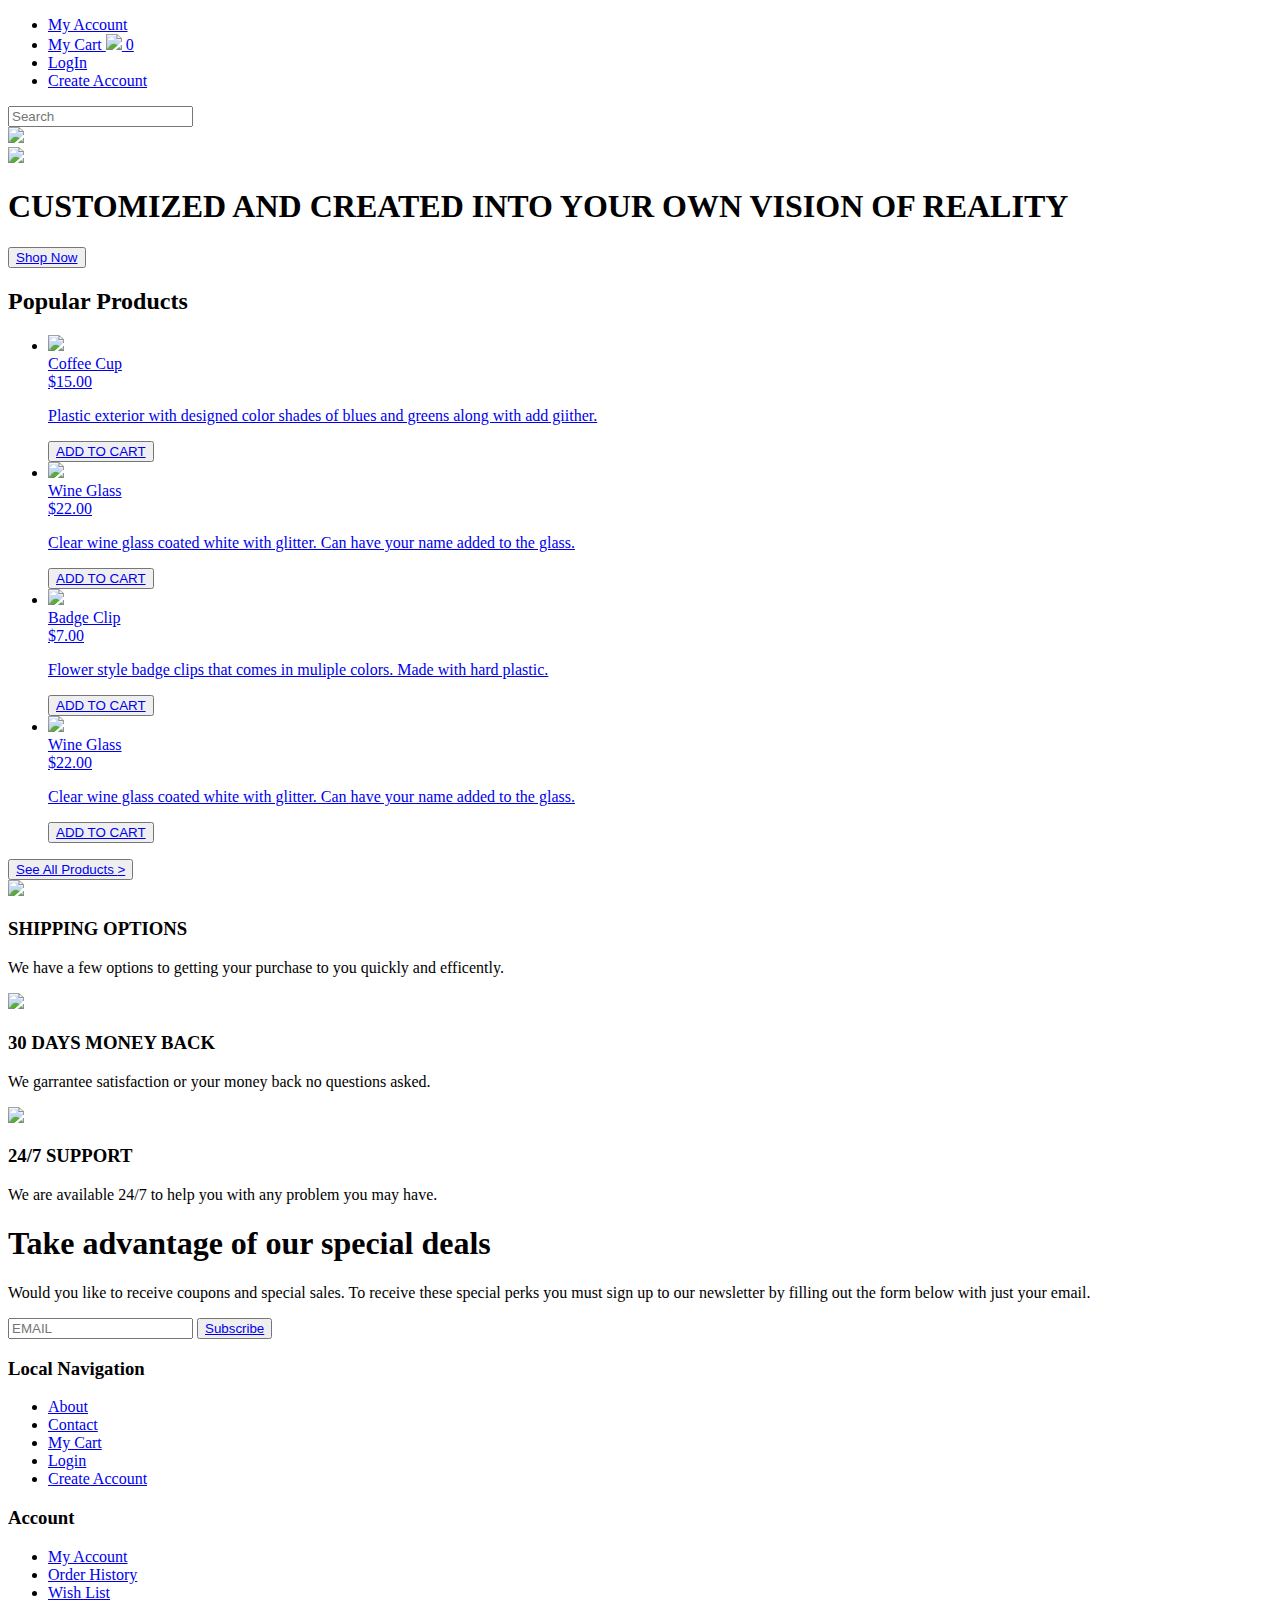
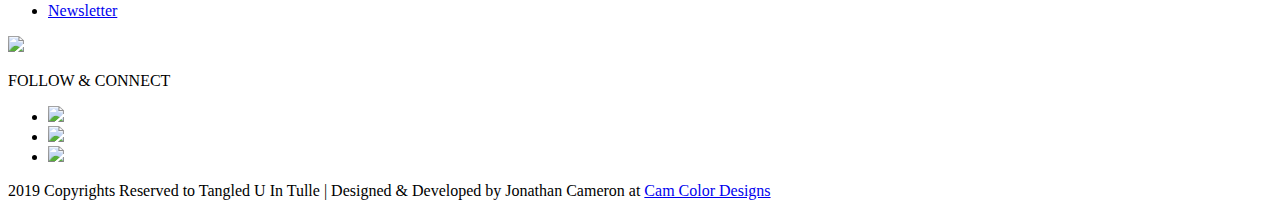
==== index.html @ efc64bab "Tulle code" ====
<!DOCTYPE html>
<html>
    <head>
        <meta charset="utf-8">
        <meta name="viewport" content="width=device-width, initial-scale=1.0">
        <title></title>
        <link rel="stylesheet" href="css/main.css">
    </head>
    
    <body>
        
    <div id="wrapper">
        
        <header id="header">
            <div id="top_nav">
                <nav id="navlist1">
                    <ul>
                        <li><a href="login.php">My Account</a></li>
                        <li><a href="mycart_login.html">My Cart <img src="images/cart_icon.png"> 0 </a></li>
                        <li><a href="login.php">LogIn</a></li>
                        <li><a href="create_account.php">Create Account</a></li>
                    </ul>
                </nav>

                <div id="search_bar">
                    <input type="search" placeholder="Search" /><div id="search_container"><a href="#"><img id="search" src="images/search_icon.png" /></a></div>
                </div>

            </div>
            
            <div class="logo" id="logo"><a href="index.html"><img src="images/logo.png"></a></div>
            
            <div id="header_inner_container">
                
                <h1>CUSTOMIZED AND CREATED INTO YOUR OWN VISION OF REALITY</h1>
                

                <button type="button" id="shop_btn"><a href="shop.html">Shop Now</a></button>
            </div>
        </header>
        
        <section id="featured_products">
            <div id="featured_products_container">
                <h2>Popular Products</h2>
                
                <div id="intro_products">
                    <ul>
                        <li class="prod">
                            <a href="product_001.html">
                                
                                <div class="product_box" id="product_001_img" onmouseover="on()">
                                    <img src="images/product_001.png" />
                                    
                                    <div class="title_price">
                                        <span id="product_title_01" class="product_title">Coffee Cup</span><br/>
                                        <span id="product_price_01" class="product_price">$15.00</span>
                                        <p>Plastic exterior with designed color shades of blues and greens along with add giither.</p>
                                    </div>    
                                </div>
                            </a>
                            
                            <button type="button" class="add_to_cart_btn" id="atc_btn_01"><a href="login.php">ADD TO CART</a></button>
                        </li>
                        <li class="prod">
                            <a href="product_002.html">
                                <div class="product_box" id="product_002">
                                    <img src="images/product_002.jpg" />
                                    
                                    <div class="title_price">
                                        <span id="product_title_02" class="product_title">Wine Glass</span><br/>
                                        <span id="product_price_02" class="product_price">$22.00</span>
                                        <p>Clear wine glass coated white with glitter. Can have your name added to the glass.</p>
                                    </div>
                                </div>
                            </a>
                            
                            <button type="button" class="add_to_cart_btn" id="atc_btn_02"><a href="login.php">ADD TO CART</a></button>
                        </li>
                        <li class="prod">
                            <a href="product_003.html">
                                <div class="product_box" id="product_003">
                                    <img src="images/product_003.jpg" />
                                    
                                    <div class="title_price">
                                        <span id="product_title_03" class="product_title">Badge Clip</span><br/>
                                        <span id="product_price_03" class="product_price">$7.00</span>
                                        <p>Flower style badge clips that comes in muliple colors. Made with hard plastic.</p>
                                    </div>
                                </div>
                            </a>
                            
                            <button type="button" class="add_to_cart_btn" id="atc_btn_03"><a href="login.php">ADD TO CART</a></button>
                        </li>
                        <li class="prod">
                            <a href="product_004.html">
                                
                                <div class="product_box" id="product_004">
                                    <img src="images/product_004.jpg" />
                                    
                                    <div class="title_price">
                                        <span id="product_title_04" class="product_title">Wine Glass</span><br/>
                                        <span id="product_price_04" class="product_price">$22.00</span>
                                        <p>Clear wine glass coated white with glitter. Can have your name added to the glass.</p>
                                    </div>
                                </div>
                            </a>
                            
                            <button type="button" class="add_to_cart_btn" id="atc_btn_04"><a href="login.php">ADD TO CART</a></button>
                        </li>
                    </ul>
                </div>
                
                <div id="shop_btn_container">
                <button type="button" id="shop_btn_02"><a href="shop.html">See All Products <span id="next">></span></a></button>
                </div>
                
            </div>
        </section>
        
        <section id="del_mon_sup">
            <div id="del_mon_sup_container">
                <div class="del_mon_sup_box" id="del">
                    <div class=icon_model id="truck"><img src="images/truck_icon.png" /></div>
                    <h3>SHIPPING OPTIONS</h3>
                    <p>We have a few options to getting your purchase to you quickly and efficently.</p>
                </div>
                <div class="del_mon_sup_box" id="mon">
                    <div class=icon_model id="thumb"><img src="images/thumb_icon.png" /></div>
                    <h3>30 DAYS MONEY BACK</h3>
                    <p>We garrantee satisfaction or your money back no questions asked.</p>
                </div>
                <div class="del_mon_sup_box" id="sup">
                    <div class=icon_model id="phone"><img src="images/phone_icon.png" /></div>
                    <h3>24/7 SUPPORT</h3>
                    <p>We are available 24/7 to help you with any problem you may have.</p>
                </div>
            </div>
        </section>
        
        <section id="join">
            <div id="join_container">
                <h1>Take advantage of our special deals</h1>
                <p>Would you like to receive coupons and special sales. To receive these special perks you must sign up to our newsletter by filling out the form below with just your email.</p>
                
                
                    <input type="text" placeholder="EMAIL" />
                    <button type="button" value="Subscribe"><a href="sub.html">Subscribe</a></button>
                
            </div>
        </section>
        
        <footer id="footer">
            <div id="footer_container">
                <div class="footer_info" id="loc">
                    <h3>Local Navigation</h3>
                    <ul>
                        <li><a href="about.html">About</a></li>
                        <li><a href="contact.html">Contact</a></li>
                        <li><a href="mycart_login.html">My Cart</a></li>
                        <li><a href="login.php">Login</a></li>
                        <li><a href="create_account.php">Create Account</a></li>
                    </ul>
                </div>
                <div class="footer_info" id="acc">
                    <h3>Account</h3>
                    <ul>
                        <li><a href="login.php">My Account</a></li>
                        <li><a href="login.php">Order History</a></li>
                        <li><a href="login.php">Wish List</a></li>
                        <li><a href="newsletter.html">Newsletter</a></li>
                    </ul>
                </div>
                <div class="footer_info" id="soc">
                    <div class="logo" id="footer_logo"><a href="index.html"><img src="images/logo.png"></a></div>
                    
                    <p>FOLLOW &amp; CONNECT</p>
                    
                    <ul>
                        <li><a href="http://www.facebook.com" target="_blank"><img src="images/facebook_icon.png"></a></li>
                        <li><a href="http://www.twitter.com" target="_blank"><img src="images/twitter_icon.png"></a></li>
                        <li><a href="http://www.linkedin.com" target="_blank"><img src="images/linkedin_icon.png"></a></li>
                    </ul>
                </div>  
            </div>
            <div id="bottom_footer">
                <div id="bottom_footer_container">
                    <div id="copyright">2019 Copyrights Reserved to Tangled U In Tulle | Designed &amp; Developed by Jonathan Cameron at <a href="http://www.camcolordesigns.com" target="_blank">Cam Color Designs</a></div>
                </div>    
            </div>
        </footer>
    </div>         
        
    </body>
</html
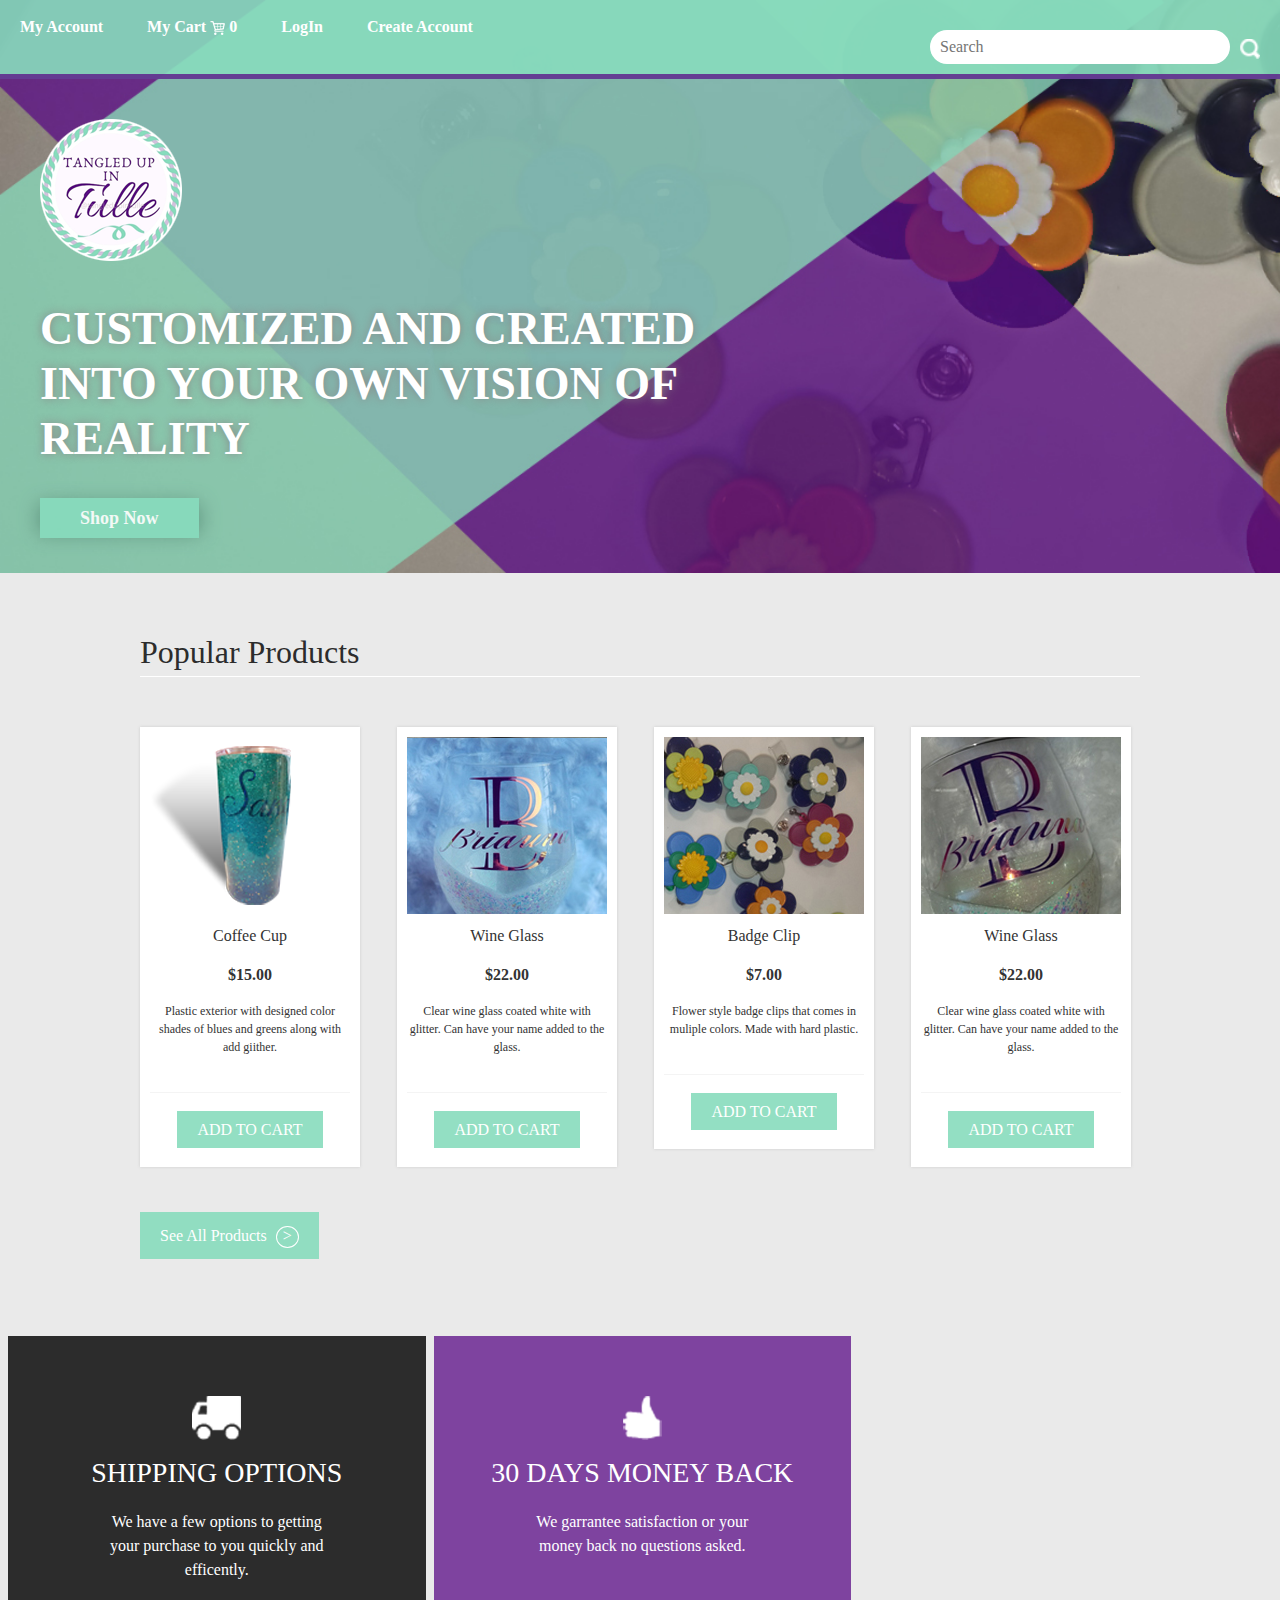
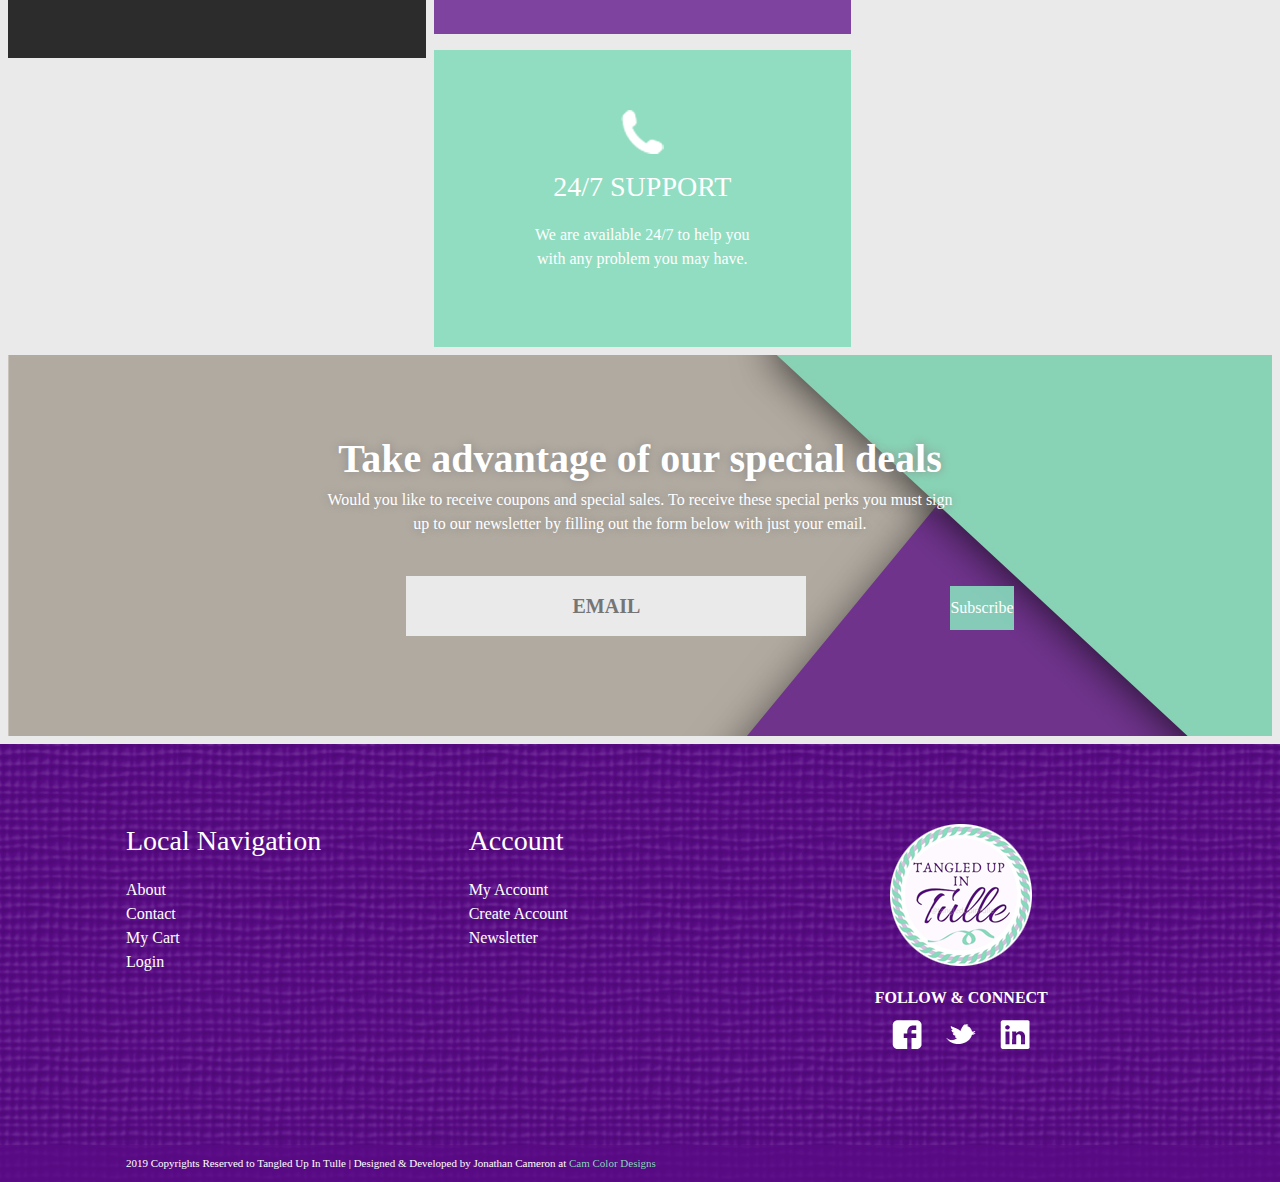
==== commit b789df11: "Add files via upload" ====
--- a/index.html
+++ b/index.html
@@ -4,6 +4,10 @@
         <meta charset="utf-8">
         <meta name="viewport" content="width=device-width, initial-scale=1.0">
         <title></title>
+        <link rel="stylesheet" href="https://maxcdn.bootstrapcdn.com/bootstrap/4.4.1/css/bootstrap.min.css">
+        <script src="https://ajax.googleapis.com/ajax/libs/jquery/3.4.1/jquery.min.js"></script>
+        <script src="https://cdnjs.cloudflare.com/ajax/libs/popper.js/1.16.0/umd/popper.min.js"></script>
+        <script src="https://maxcdn.bootstrapcdn.com/bootstrap/4.4.1/js/bootstrap.min.js"></script>
         <link rel="stylesheet" href="css/main.css">
     </head>
     
@@ -142,9 +146,10 @@
                 <h1>Take advantage of our special deals</h1>
                 <p>Would you like to receive coupons and special sales. To receive these special perks you must sign up to our newsletter by filling out the form below with just your email.</p>
                 
-                
-                    <input type="text" placeholder="EMAIL" />
-                    <button type="button" value="Subscribe"><a href="sub.html">Subscribe</a></button>
+                <form action="sub.html" method="get">
+                    <input type="email" placeholder="EMAIL" required />
+                    <button type="submit" value="Subscribe">Subscribe</button>
+                </form>
                 
             </div>
         </section>
@@ -158,15 +163,14 @@
                         <li><a href="contact.html">Contact</a></li>
                         <li><a href="mycart_login.html">My Cart</a></li>
                         <li><a href="login.php">Login</a></li>
-                        <li><a href="create_account.php">Create Account</a></li>
+                        
                     </ul>
                 </div>
                 <div class="footer_info" id="acc">
                     <h3>Account</h3>
                     <ul>
                         <li><a href="login.php">My Account</a></li>
-                        <li><a href="login.php">Order History</a></li>
-                        <li><a href="login.php">Wish List</a></li>
+                        <li><a href="create_account.php">Create Account</a></li>
                         <li><a href="newsletter.html">Newsletter</a></li>
                     </ul>
                 </div>
@@ -184,7 +188,7 @@
             </div>
             <div id="bottom_footer">
                 <div id="bottom_footer_container">
-                    <div id="copyright">2019 Copyrights Reserved to Tangled U In Tulle | Designed &amp; Developed by Jonathan Cameron at <a href="http://www.camcolordesigns.com" target="_blank">Cam Color Designs</a></div>
+                    <div id="copyright">2019 Copyrights Reserved to Tangled Up In Tulle | Designed &amp; Developed by Jonathan Cameron at <a href="http://www.camcolordesigns.com" target="_blank">Cam Color Designs</a></div>
                 </div>    
             </div>
         </footer>
--- a/css/main.css
+++ b/css/main.css
@@ -0,0 +1,1194 @@
+* {
+    margin: 0;
+    padding: 0;
+    font-family: Ebrima;
+}
+
+body {
+    background-color: #eaeaea;
+}
+
+li {
+    list-style: none;
+    text-decoration: none;
+}
+
+#wrapper {
+    width:100%;
+}
+
+/********** HEADER **********/
+
+#header:after {
+    content:"";
+    display: block;
+    clear: both;
+}
+
+#header {
+    background-color:#2c2c2c;
+    padding-bottom: 1px;
+    background-image: url(../images/header_bg.jpg);
+    background-repeat: no-repeat;
+    background-size: cover;
+}
+
+#top_nav {
+    width:100%;
+    background-color:rgba(135, 220, 189, .90);
+    padding-top: 15px;
+    border-bottom: 5px solid rgba(89,11,133,.75);
+    font-family: CATIA Symbols;
+    font-weight: bold;
+}
+
+#top_nav:after {
+    display: block;
+    content:"";
+    clear:both;
+}
+
+#navlist1 ul li {
+    display: inline;
+}
+
+#navlist1 li a:link {
+    color:#fff;
+    text-decoration: none;
+    list-style: none;
+    padding:15px 20px;
+}
+
+#navlist1 li a:visited {
+    color:#fff;
+}
+
+#navlist1 li a:hover {
+    color:#fff;
+    background-color:rgba(0,0,0,.90);
+}
+
+#search_bar {
+    float:right;
+    margin-right:20px;
+    margin-top: -25px;
+    margin-bottom:10px;
+}
+
+#search_bar input {
+    width:300px;
+    padding:5px 10px;
+    border:none;
+    border-radius: 20px;
+    margin-right: 30px;
+}
+
+#logo {
+    margin:40px;  
+}
+
+#search {
+    margin-left: 5px;
+    width:20px;
+    float:right;
+    margin-top:-25px;
+    cursor: pointer;
+}
+
+#header_inner_container {
+    max-width: 800px;
+    margin:0px 0px 40px; 
+}
+
+#header_inner_container h1 {
+    color:#fff;
+    margin-left: 40px;
+    font-size:46px;
+    font-weight: bold;
+    font-family: Segoe UI;
+    text-shadow: 0px 0px 10px #888;
+}
+
+.page_logo {
+    float:left;
+}
+
+.title {
+    margin-top:80px;
+}
+
+#shop_btn {
+    border:none;
+    text-align: center;
+    font-family: CATIA Symbols;
+    font-weight: bold;
+    margin: 30px 40px 0px;
+    box-shadow: 0px 0px 20px #528572;
+    font-size: 18px;
+    background-color:rgba(135, 220, 189, .90);
+    opacity: .9;
+}
+
+#shop_btn a:link {
+    background-color:rgba(135, 220, 189, 1);
+    color:#fff;
+    text-decoration: none;
+    padding:10px 40px;
+    
+}
+
+#shop_btn a:visited {
+    color:#fff;
+    text-decoration: none;
+}
+
+#shop_btn a:hover {
+    background-color:rgba(0,0,0,.90);
+    transition: .5s ease;
+    opacity: .9;
+}
+
+/********** END HEADER **********/
+
+/********** PRODUCT SECTION **********/
+
+#featured_products {
+}
+
+
+#featured_products:after {
+    content: "";
+    display: block;
+    clear: both;
+}
+
+#featured_products_container {
+    max-width: 1000px;
+    margin:auto;
+    padding:60px 0px 80px;
+}
+
+#featured_products_container h2 {
+    font-family: Ebrima;
+    color:#2c2c2c;
+    border-bottom:1px solid rgba(255,255,255,1);
+    margin-bottom: 50px;
+    padding:0px 0px 5px;
+}
+
+#intro_produts {
+    width:100%;
+    
+}
+
+#intro_products ul li {
+    display: inline;
+    float:left;
+    margin-right: 37px;
+    margin-bottom: 37px; 
+}
+
+#intro_products ul li:first-child {
+    margin-left: 0px;
+}
+
+#intro_products ul li:last-child {
+    margin-right:0;
+}
+
+
+#intro_products a {
+    text-decoration: none;
+}
+.product_box:hover {
+    opacity: .4;
+    transition: .3s ease;
+}
+
+.product_box {
+    width:200px;
+    
+}
+
+.product_box img {
+    width:200px;
+    margin:0;
+    padding:0;
+}
+
+.prod {
+    padding:10px 10px 25px;
+    background-color:#fff;
+    box-shadow: 0px 0px 3px #ccc;
+}
+
+.title_price {
+    width:100%;
+    text-align: center;
+    padding:20px 0px;
+    margin-top: -10px;
+    border-bottom:1px solid #f4f4f4;
+    margin-bottom: 5px;
+}
+
+.title_price p {
+    font-size: 12px;
+    color:#333;
+    padding:15px 0 0;
+}
+
+.product_title, .product_price {
+    color:#333;
+    font-family: Ebrima;
+}
+
+.product_price {
+    font-weight: bold;
+    display: block;
+    margin-top:15px;
+}
+
+.add_to_cart_btn {
+    text-align: center;
+    border:none;
+    margin-top:20px;
+    width:180px;
+    width:100%;
+    background:none;
+    
+}
+
+.buy_btn {
+    text-align: center;
+    border:none;
+    margin-top:30px;
+    width:180px;
+    width:100%;
+    background:none;
+}
+
+.add_to_cart_btn a:link, .buy_btn a:link {
+    background-color:rgba(135, 220, 189, .90);
+    color:#fff;
+    text-decoration: none;
+    padding:10px 20px;
+}
+
+.add_to_cart_btn a:visited, .buy_btn a:visited {
+    color:#fff;
+    text-decoration: none;
+}
+
+.add_to_cart_btn a:hover, .buy_btn a:hover {
+    background-color:rgba(0,0,0,.90);
+    transition: .3s ease;
+    opacity: .9;
+}
+
+
+
+#shop_btn_02 {
+    margin-top: 20px;
+    border: none;
+    background:none;
+}
+
+#shop_btn_02 a:link {
+    background-color:rgba(135, 220, 189, .90);
+    color:#fff;
+    text-decoration: none;
+    padding:15px 20px;
+}
+
+#shop_btn_02 a:visited {
+    color:#fff;
+    text-decoration: none;
+}
+
+#shop_btn_02 a:hover {
+    -webkit-transition: .5s ease;
+    transition: .5s ease;
+    opacity: .9;
+    background-color:rgba(0,0,0,.90);
+}
+
+#next {
+    margin:0;
+    padding:0;
+    font-size: 16px;
+    border-radius: 100%;
+    border:1px solid #fff;
+    padding:0px 6px 3px;
+    text-align:center;
+    margin-left: 5px;
+}
+
+#shop_btn_container {
+    display: block;
+    clear:both;
+}
+
+/********** END PRODUCT SECTION **********/
+
+/********** DELIVERY, MONEY BACK & 24/7 SUPPORT SECTION **********/
+
+#del_mon_sup {
+    clear: both;
+}
+
+
+#del_mon_sup_container {
+    width:100%;
+}
+
+.del_mon_sup_box {
+    float:left;
+    text-align: center;
+    width:32.62%;
+    padding:60px 0px;
+    color:#fff;
+    margin:8px 8px 8px 0px;
+}
+ 
+.del_mon_sup_box:nth-child(1) {
+    margin-left:8px;
+}
+
+
+#del {
+    background-color:#2c2c2c;
+}
+
+#mon {
+    background-color: rgba(89,11,133,.75);
+}
+
+#sup {
+    background-color:rgba(135, 220, 189, .90);
+}
+
+.icon_model {
+    width:50px;
+    height:50px;
+    margin:0 auto 10px;
+}
+
+.del_mon_sup_box h3 {
+    margin-bottom: 20px;
+}
+
+.del_mon_sup_box p {
+    padding:0px 90px;;
+}
+
+/********** END DELIVERY MONEY BACK & 24/7 SUPPORT SECTION **********/
+
+/********** NEWSLETTER SECTION **********/
+
+#join {
+    padding:80px 0px 100px;
+    clear:both;
+    background-image:url(../images/newsletter_bg.jpg);
+    margin:0px 8px 8px;
+}
+
+#join_container {
+    max-width: 760px;
+    text-align: center;
+    color:#fff;
+    margin:auto;
+    text-shadow: 0px 0px 10px #888;
+}
+
+#join_container h1 {
+    margin-bottom: 5px;
+    font-size: 40px;
+    font-weight: bold;
+}
+
+#join_container p {
+    margin-bottom: 40px;
+    padding:0px 60px;
+}
+
+#join_container input {
+    width:400px;
+    background-color:#eaeaea;
+    padding:15px;
+    text-align: center;
+    margin:0 140px;
+    border: none;;
+    font-weight: bold;
+    color:rgba(135, 220, 189, .90);
+    font-size: 20px;
+}
+
+#join_container button {
+    padding:10px 0px;
+    background-color:rgba(135, 220, 189, .90);
+    color:#fff;
+    border:none;
+    margin-top: 10px;
+}
+
+
+
+#join_container button a:link {
+    background-color:rgba(135, 220, 189, .90);
+    color:#fff;
+    text-decoration: none;
+    padding:10px 40px;
+    
+}
+
+#join_container button a:visited {
+    color:#fff;
+    text-decoration: none;
+}
+
+#join_container button a:hover {
+    transition: 1s ease;
+    opacity: .9;
+    background-color:rgba(0,0,0,.90);
+}
+
+/********** END NEWSLETTER SECTION **********/
+
+/********** FOOTER **********/
+
+#footer {
+    background-image:url(../images/footer_bg.jpg);
+    padding:80px 0px 0px;
+    clear: both;
+}
+
+#footer:after {
+    content: "";
+    display: block;
+    clear:both;
+}
+
+#footer_container {
+    max-width:1028px;
+    margin:0 auto 80px;
+    color:#fff;
+    padding-bottom: 180px;
+}
+
+.footer_info {
+    float:left;
+    width:33.33%;  
+}
+
+.footer_container ul li {
+    list-style: none;
+}
+
+.footer_info a:link {
+    color:#fff;
+    text-decoration: none;
+}
+
+.footer_info a:visited {
+    color:#fff;
+    text-decoration: none;
+}
+
+.footer_info a:hover {
+    color:rgba(135, 220, 189, .90);
+}
+
+.footer_info h3 { 
+    margin-bottom: 20px;
+}
+
+#bottom_footer {
+    clear:both;
+    margin-top:80px;
+    background-color:rgba(89,11,133,.75);
+    padding:10px 0px;
+}
+
+#bottom_footer_container {
+    max-width: 1028px;
+    margin:auto;
+}
+
+#copyright {
+    font-size: 11px;
+    color:#fff;
+}
+
+#copyright a:link {
+    text-decoration: none;
+    color:rgba(135, 220, 189, .98);
+}
+
+#copyright a:visited {
+    text-decoration: none;
+    color:rgba(135, 220, 189, .98);
+}
+
+#copyright a:hover {
+    text-decoration: none;
+    color:#000;
+}
+
+#footer_logo {
+    margin: 0 auto 20px;
+}
+
+#soc {
+    text-align: center;
+    max-width: 300px;
+    margin:auto;
+    padding-bottom: 80px;
+}
+
+#soc p {
+    margin-bottom: 10px;
+    font-weight: bold;
+}
+
+#soc ul li {
+    display: inline;
+    margin:5px;
+    padding:5px;
+    font-weight: bold;
+}
+
+#soc ul li a:hover {
+    opacity: .4;
+}
+/********** END FOOTER **********/
+
+/********** CONTACT SECTION **********/
+
+#contact{
+    padding:80px 0px 100px;
+}
+
+#contact_container{
+    max-width: 1028px;
+    margin:auto;
+    text-align: center;
+}
+
+#contact p {
+    max-width: 600px;
+    margin:10px auto 0px;
+}
+
+#contact form {
+    max-width: 640px;
+    margin: 40px auto 0;
+    padding:40px 30px 80px 30px;
+    border: none;
+    box-shadow: 0px 0px 6px #ddd;
+    background-color:#fff;
+}
+
+#contact input {
+    padding:15px;
+    float:left;
+    margin:auto;
+    margin-bottom: 20px;
+    width:270px;
+    margin-right: 10px;
+    margin-left: 10px;
+    background-color:#eaeaea;
+    color:#2c2c2c;
+    border: none;
+}
+
+#contact #form_input {
+    width: 658px;
+    margin: auto;
+    
+}
+
+#contact textarea {
+    width: 590px;
+    height:200px;
+    padding:15px;
+    margin-bottom: 15px;
+    border: none;
+    background-color:rgba(0,0,0,.03);
+    background-color:#eaeaea;
+}
+
+#contact button {
+    padding:10px 15px;
+    float: left;
+    margin-left:10px;
+    border:none;
+    background-color:rgba(135, 220, 189, .98);
+    color:#fff;
+}
+
+#contact button:hover {
+    transition: 1s ease;
+    opacity: .9;
+    background-color:rgba(0,0,0,.90);
+}
+
+/********** END CONTACT SECTION **********/
+
+/********** ABOUT SECTION **********/
+
+#about {
+    padding:80px 0px 100px;
+}
+
+#about_container {
+    max-width: 1028px;
+    margin:auto;
+    text-align: center
+}
+
+#about h1 {
+    border-bottom: 1px solid #eee; 
+    padding-bottom: 15px; 
+    margin:auto; 
+    margin-bottom: 20px; 
+    width:300px;
+}
+
+#about p {
+    padding:40px; 
+    max-width: 700px; 
+    margin:20px auto; 
+    text-align: left; 
+    background-color: #fcfcfc;
+    box-shadow: 0px 0px 6px #ddd;
+}
+
+#owner {
+    padding:40px; 
+    max-width: 700px; 
+    margin: 30px auto 0; 
+    text-align: left; 
+    background-color: #fcfcfc;
+    box-shadow: 0px 0px 6px #ddd;
+}
+
+#about img {
+    float: left; 
+    width:100px;
+}
+
+#owner p {
+    margin-left: 130px;
+    padding:0;
+    box-shadow: 0px 0px 0px #fff;
+}
+
+/********** END ABOUT SECTION **********/
+
+/********** PRODUCT_001, PRODUCT_002 SECTION **********/
+
+#product_section {
+    background-color:#eaeaea;
+    padding-bottom: 60px;
+}
+
+#product_section:after {
+    content: "";
+    display: block;
+    clear: both;
+}
+
+#product_section_container {
+    max-width: 1028px;
+    margin:auto;
+    padding-bottom: 40px;
+}
+
+#product_section_container:after {
+    content: "";
+    display: block;
+    clear: both;
+}
+
+#product_view {
+    float:left;
+    margin-top: -140px; 
+}
+
+#product_view h2 {
+    color:#fff;
+    margin-bottom: 10px;
+}
+
+#product_img {
+    width:400px;
+    padding:40px;
+    background-color:#fff;
+    box-shadow: 0px 0px 6px #ddd;
+}
+
+#product_img #product_large_001 {
+    width:100%;
+}
+
+#mini_product {
+    width:400px;
+    margin-top: 10px;
+}
+
+.box_pos {
+    float:left;
+    padding:10px;
+    margin-right: 10px;
+    box-shadow: 0px 0px 6px #ddd;
+    background-color:#fff;
+}
+
+.box_pos img {
+    width:80px;
+    
+}
+
+#product_info {
+    width:500px;
+    float:right;
+    margin-top: -120px;
+}
+
+#product_info h1 {
+    font-size: 70px;
+    color:#fff;
+    margin-bottom: 120px;
+}
+
+#item_description_container {
+    margin-top:70px;
+}
+
+#product_info p {
+    padding:5px 0px;
+}
+
+#color_pick_container {
+    margin-top:40px;
+}
+
+#color_container {
+    padding:5px 20px 5px 0px;
+    font-size:11px;
+}
+
+#color_container span {
+    vertical-align: bottom;
+}
+
+#quantity_container {
+    clear: both;
+    margin-top:50px;
+    margin-bottom: 40px;
+}
+
+
+.color {
+    width:30px;
+    height: 30px;
+    margin-right:10px;
+    float:left;
+}
+
+#red_box {
+    background-color:red;
+}
+
+#blue_box {
+    background-color:blue;
+}
+
+#green_box {
+    background-color:green;
+}
+
+#black_box {
+    background-color:black;
+}
+
+#pink_box {
+    background-color:pink;
+}
+
+#purple_box {
+    background-color:purple;
+}
+
+#quantity_container ul {
+    margin: 10px 0px 0px 0px;
+    
+}
+
+#quantity_container li {
+    float:left;
+}
+
+.count_btn {
+    background-color:aquamarine;
+    padding:3px 7px 5px;
+    width:20px;
+    text-align: center;
+    font-weight: bold;
+    border: 1px solid #eee;
+}
+
+#count {
+    width:20px;
+    padding:3px 7px 3px;
+    text-align: center;
+    background-color:#fff;
+    border: 1px solid #eee;
+    margin:0px 10px;
+}
+
+.prod_add_btn, #buy_btn {
+    border:none;
+    margin-top:60px;
+    background:none;
+}
+
+.prod_add_btn a:link, #buy_btn a:link {
+    background-color:rgba(135, 220, 189, .90);
+    color:#fff;
+    text-decoration: none;
+    padding:10px 20px;
+}
+
+.prod_add_btn a:visited, #buy_btn a:visited {
+    color:#fff;
+    text-decoration: none;
+}
+
+.prod_add_btn a:hover, #buy_btn a:hover {
+    background-color:rgba(0,0,0,.90);
+    transition: .3s ease;
+    opacity: .9;
+}
+
+/********** END PRODUCT_001, PRODUCT_002 SECTION **********/
+
+/********** LOGIN SECTION **********/
+
+#login {
+    padding:80px 0px 100px;
+}
+
+#login_container {
+    max-width: 1028px;
+    margin:auto;
+}
+
+#login h2 {
+    margin-bottom: 20px;
+    text-align: center;
+}
+
+
+#login p {
+    margin:10px 10px;
+}
+
+#login form {
+    max-width: 640px;
+    margin: auto;
+    padding:50px 40px 40px 40px;
+    border: none;
+    box-shadow: 0px 0px 6px #ddd;
+    background-color:#fff;
+    margin-top:20px; 
+}
+
+#login input {
+    padding:15px 10px;
+    float:left;
+    margin:auto;
+    margin-bottom: 20px;
+    width:280px;
+    margin-right: 10px;
+    margin-left: 10px;
+    background-color:#eaeaea;
+    color:#2c2c2c;
+    border: none;
+}
+
+#login #form_input {
+    width: 658px;
+    margin: auto;
+    
+}
+
+#login button {
+    padding:10px 15px;
+    margin-left:10px;
+    border:none;
+    background-color:rgba(135, 220, 189, .98);
+    color:#fff; 
+    cursor: pointer;
+}
+
+#login button:hover {
+    transition: 1s ease;
+    opacity: .9;
+    background-color:rgba(0,0,0,.90);
+}
+
+/********** END LOGIN SECTION **********/
+
+/********** MYCART LOGIN SECTION **********/
+
+#mycart_login {
+    padding:80px 0px 100px;
+    max-width: 1000px; 
+    margin: auto;
+}
+
+#mycart_login_container {
+    max-width: 750px;
+    margin:auto;
+    padding-bottom: 320px;
+}
+
+#mycart_login h2 {
+    margin-bottom: 20px;
+}
+
+#mycart_login p {
+    max-width: 600px;
+    margin:10px 0px 0px;
+}
+
+#mycart_login form {
+    max-width: 320px;
+    padding:40px;
+    background-color:#fff; 
+    border:1px solid #ddd; 
+    margin-top:20px;
+    float:left;
+    box-shadow: 0px 0px 6px #ddd;
+}
+
+#mycart_login input {
+    padding:15px;
+    float:none;
+    margin-bottom: 20px;
+    width:100%;
+    max-width: 290px;
+    background-color:#eaeaea;
+    color:#2c2c2c;
+    border: none;
+    display: block; 
+}
+
+#mycart_login #form_input {
+    width: 658px;
+    margin: auto;
+    
+}
+
+#mycart_login button {
+    padding:10px 15px;
+    float: none;
+    border:none;
+    background-color:rgba(135, 220, 189, .98);
+    color:#fff;
+    cursor: pointer;
+}
+
+#mycart_login button:hover {
+    transition: 1s ease;
+    opacity: .9;
+    background-color:rgba(0,0,0,.90);
+}
+
+#mycart_login_container2 {
+    float:left; 
+    margin-left:460px;  
+    margin-top: -180px; 
+    
+}
+
+#mycart_login_container2 button {
+    font-size: 20px; 
+    text-decoration: none; 
+   
+    background-color:rgba(135, 220, 189, .98);
+}
+
+#mycart_login_container2 button a:link {
+    color:#fff; 
+    text-decoration: none;
+    padding:30px 15px;
+}
+
+#mycart_login_container2 button a:visited {
+    color:#fff; 
+    text-decoration: none; 
+}
+
+/********** END MYCART LOGIN SECTION **********/
+
+/********** CREATE ACCOUNT SECTION **********/
+
+#create_account {
+    padding:40px 0px 50px;
+}
+
+#create_account_container {
+    max-width: 1028px;
+    margin:auto;
+    text-align: center
+}
+
+#create_account h2 {
+    margin-bottom: 20px;
+    text-align: center;
+}
+
+#create_account p {
+    margin:10px 15px;
+}
+
+#create_account form {
+    max-width: 640px;
+    margin: auto;
+    background-color:#fff; 
+    border:1px solid #ddd; 
+    margin-top:20px; 
+    padding:40px 30px 30px 30px;
+    box-shadow: 0px 0px 6px #ddd;
+}
+
+#create_account input {
+    padding:15px 10px;
+    float:left;
+    margin:auto;
+    margin-bottom: 20px;
+    width:280px;
+    margin-right: 10px;
+    margin-left: 10px;
+    background-color:#eaeaea;
+    color:#2c2c2c;
+    border: none;
+    
+}
+
+#create_account #form_input {
+    width: 658px;
+    margin: auto;
+    
+}
+
+#create_account button {
+    text-align: center;
+    padding:10px 15px;
+    margin-left:12px;
+    border:none;
+    background-color:rgba(135, 220, 189, .98);
+    color:#fff;
+}
+
+#create_account button:hover {
+    transition: 1s ease;
+    opacity: .9;
+    background-color:rgba(0,0,0,.90);
+}
+
+/********** END CREATE ACCOUNT SECTION **********/
+
+/********** NEWSLETTER PAGE SECTION **********/
+
+#newsletter {
+    padding:100px 0px;
+    clear:both;
+    
+}
+
+#newsletter_container {
+    max-width: 760px;
+    text-align: center;
+    margin:auto;
+}
+
+#newsletter_container h1 {
+    margin-bottom: 5px;
+    font-size: 40px;
+    font-weight: bold;
+    color:#444;
+}
+
+#newsletter_container p {
+    margin-bottom: 40px;
+    padding:0px 60px;
+    color:#444; 
+}
+
+#newsletter_container input {
+    width:400px;
+    background-color:#fff;
+    height:30px;
+    padding:10px;
+    text-align: center;
+    margin:0 140px;
+    border: none;
+    font-weight: bold;
+    color:rgba(135, 220, 189, .90);
+    font-size: 20px;
+}
+
+#newsletter_container ::placeholder {
+    color:#aaa;
+}
+
+#newsletter_container button {
+    padding:10px 0px;
+    background-color:rgba(135, 220, 189, .90);
+    color:#fff;
+    border:none;
+    margin-top: 10px;
+}
+
+
+
+#newsletter_container button a:link {
+    background-color:rgba(135, 220, 189, .90);
+    color:#fff;
+    text-decoration: none;
+    padding:10px 40px;
+    
+}
+
+#newsletter_container button a:visited {
+    color:#fff;
+    text-decoration: none;
+}
+
+#newsletter_container button a:hover {
+    background-color:rgba(0,0,0,.90);
+    opacity: .9;
+}
+
+/********** END NEWSLETTER PAGE SECTION **********/
+
+/********** FORM EXTRAS SECTION **********/
+
+.uname:link, .pass:link, .cacc:link .login:link {
+    color:rgba(135, 220, 189, 1);  
+    text-decoration: none;
+}
+
+.uname:visited, .pass:visited, .cacc:visited .login:visited {
+    color:rgba(135, 220, 189, 1);  
+    text-decoration: none;
+}
+
+.uname:hover, .pass:hover, .cacc:hover .login:hover {
+    color:rgba(0,0,0,.4);
+    opacity: .9;
+}
+/********** END FORM EXTRAS SECTION **********/
